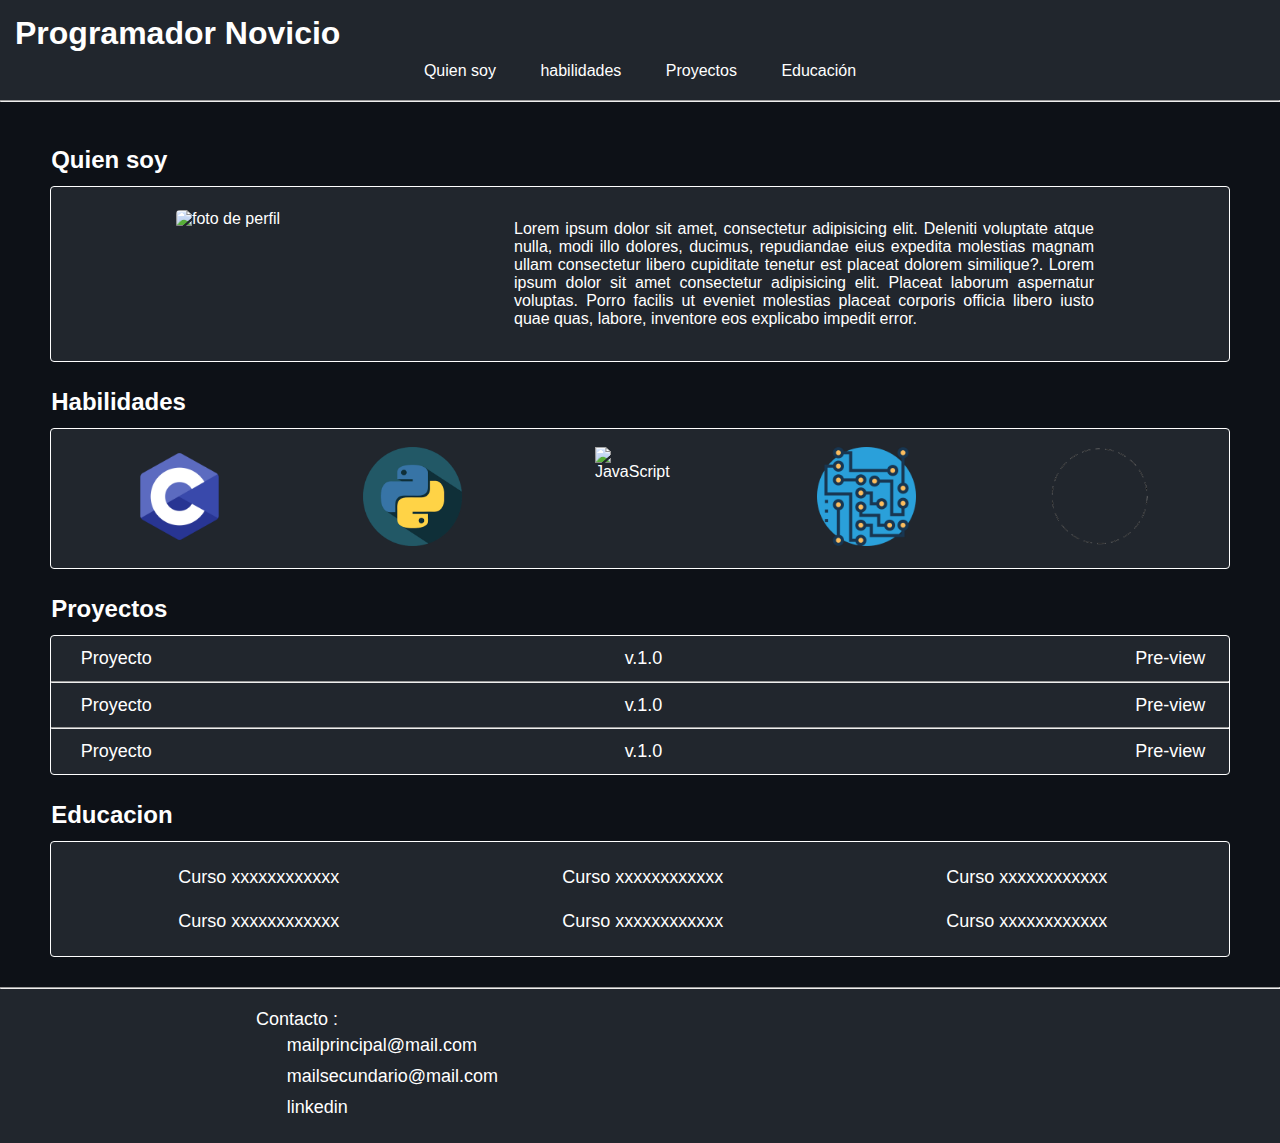
==== index.html @ 591843ff "segunda cargar pero sin la carpeta contenedora" ====
<!DOCTYPE html>
<html lang="en">
<head>
    <meta charset="UTF-8">
    <meta http-equiv="X-UA-Compatible" content="IE=edge">
    <meta name="viewport" content="width=device-width, initial-scale=1.0">
    <title>CV</title>
    <meta property="og:title" content="CV" />
    <meta property="og:type" content="profile" />
    <meta property="og:url" content="https://www.cv.com" />
    <meta property="og:image" content="Perfil.jpg" />
    <link rel="icon" href="html5.ico">
    <link rel="stylesheet" type="text/css" href="estilo.css">
    <script src="https://kit.fontawesome.com/2a7c3aae7a.js" crossorigin="anonymous"></script>
</head>
<body>
    <header>
        <div class="menu"><a href="#">menu</a></div>
        <div class="nav">
            <h1>Programador Novicio</h1>
            <!----------------- navegacion  --------------------->
            <nav>
                <ul>
                <center>
                    <li class="primero"><a href="#perfil">Quien soy</a></li>
                    <li><a href="#habilidades">habilidades</a></li>
                    <li><a href="#proyectos">Proyectos</a></li>
                    <li><a href="#educacion">Educación</a></li>
                </center>
                </ul>
            </nav>
        </div>
    </header>
    <hr>
    <main>
        <br>
        <!----------------- perfil  --------------------->
        <h2 id="perfil" >Quien soy</h2>
            <section class="perfil">
                <div>
                    <center><img  src="Perfil.jpg" alt="foto de perfil" title="No soy yo xD" ></center>
                </div>
                <div id="descripcion">
                    <p>Lorem ipsum dolor sit amet, consectetur adipisicing elit. Deleniti voluptate atque nulla,
                    modi illo dolores, ducimus, repudiandae eius expedita molestias magnam ullam consectetur
                    libero cupiditate tenetur est placeat dolorem similique?. Lorem ipsum dolor sit amet 
                    consectetur adipisicing elit. Placeat laborum aspernatur voluptas. Porro facilis ut eveniet
                    molestias placeat corporis officia libero iusto quae quas, labore, inventore eos explicabo
                    impedit error.
                    </p>
                </div>
            </section>
            <!----------------- Habilidades  --------------------->
        <h2 id="habilidades">Habilidades</h2>
        <div class="habilidades">
            <div><img src="c_logo.png" alt="Lenguaje C" id="c"></div>
            <div><img src="python_logo.png" alt="python"id="python"></div>
            <div><img src="JS_logo.png" alt="JavaScript" id="js"></div>
            <div><img src="electronica_logo.png" alt="electronica" id="electronica"></div>
            <div><img src="punteado.png" alt="Proximamente" id="punteado"></div>
        </div>
        <!----------------- Proyectos  --------------------->
        <h2 id="proyectos">Proyectos</h2>
        <div class="proyectos">
            <div class="subflexbox">
                <div ></i><i class="fa-solid fa-folder"></i><a href="#">Proyecto</a></div>
                <div id="centro"><p>v.1.0</p></div>
                <div><a id="preview" preview="1" href="#proyectos">Pre-view</a></div>
                <!------------  imagen pre-view 1  -------------->
                <div class="modal" >
                    <div class="modal-contenido">
                        <span class="modal-cerrar" preview="4">&times;</span>
                        <img src="Perfil.jpg" alt="poner algo despues" class="imgpreview">
                    </div>
                </div>
            </div>
            <hr>
            <div class="subflexbox">
                <div ></i><i class="fa-solid fa-folder"></i><a href="#">Proyecto</a></div>
                <div id="centro"><p>v.1.0</p></div>
                <div><a id="preview" preview="2" href="#proyectos">Pre-view</a></div>
                <!------------  imagen pre-view 2  -------------->
                <div class="modal">
                    <div class="modal-contenido">
                        <span class="modal-cerrar" preview="4">&times;</span>
                        <img src="Perfil.jpg" alt="poner algo despues">
                    </div>
                </div>
            </div>
            <hr>
            <div class="subflexbox">
                <div ></i><i class="fa-solid fa-folder"></i><a href="#">Proyecto</a></div>
                <div id="centro"><p>v.1.0</p></div>
                <div><a id="preview" preview="3" href="#proyectos">Pre-view</a></div>
                <!------------  imagen pre-view 3  -------------->
                <div class="modal">
                    <div class="modal-contenido">
                        <span class="modal-cerrar" preview="4">&times;</span>
                        <img src="Perfil.jpg" alt="poner algo despues">
                    </div>
                </div>
            </div>
        </div>
            <!----------------- Educacion  --------------------->
        <h2 id="educacion">Educacion</h2>
        <div class="educacion">
            <div><i class="fa-sharp fa-solid fa-graduation-cap"></i>
                Curso xxxxxxxxxxxx
            </div>
            <div><i class="fa-sharp fa-solid fa-graduation-cap"></i>
                Curso xxxxxxxxxxxx
            </div>
            <div><i class="fa-sharp fa-solid fa-graduation-cap"></i>
                Curso xxxxxxxxxxxx
            </div>
            <div><i class="fa-sharp fa-solid fa-graduation-cap"></i>
                Curso xxxxxxxxxxxx
            </div>
            <div><i class="fa-sharp fa-solid fa-graduation-cap"></i>
                Curso xxxxxxxxxxxx
            </div>
            <div><i class="fa-sharp fa-solid fa-graduation-cap"></i>
                Curso xxxxxxxxxxxx
            </div>
        </div>
    </main>
    <hr>
    <footer>
        <!----------------- pie de pagina  --------------------->
        <ul class="footer"><p>Contacto :</p>
            <li><a href="#">mailprincipal@mail.com</a></li>
            <li><a href="#">mailsecundario@mail.com</a></li>
            <li><a href="#">linkedin</a></li>
        </ul>
    </footer>
    <script src="script.js"></script>
</body>

</html>
---- estilo.css ----
/*
selector 
{
    propiedad: valor
}
*/
*{
    padding: 0;
    margin: 0;
}

body{

    background-color: #0d1117;
    color: #ffffff;
    font-family: -apple-system,BlinkMacSystemFont,"Segoe UI",Helvetica,Arial,sans-serif,"Apple Color Emoji","Segoe UI Emoji";
}

header{

    background: #21262d;
    clear: both;
    content: ' ';
    width: 100%;
    display: table;

}

.nav{

    margin: 15px;
    margin-bottom: 20px;
}

h1{

    margin-bottom: 10px;

}

nav{

    margin-top: 10px;
    display: flex;
    flex-direction: row;
    justify-content: center;

}

nav ul li{

    align-content: center;
    list-style: none;
    margin: 20px;
    padding: 12px 0;
    display: inline;
    position: relative;

}

nav ul li a{
    
    text-decoration: none;
    color: #ffffff;

}

/* animacion de la barra de navegacion */
nav ul li a::before {

    display: inline;
    content: '';
    width: 0%;
    background: #444;
    height: 5px;
    bottom:0;
    position: absolute;
    transition: width 0.2s;
}

nav ul li a:hover::before {
width: 100%;
}
/* menu oculto */
.menu{
    display: none;
    
}

h2{
    
    padding: 0;
    display: flex ;
    width: 92%;
    max-width: 1340px;
    margin: auto;
    margin-top: 2%;
    margin-bottom: 10px;
}
.perfil{

    border: 1px solid;
    border-radius: 4px;
    background: #21262d;
    padding: 1%;
    display: flex ;
    flex-flow: row wrap;
    justify-content: space-around;
    width: 90%;
    max-width: 1300px;
    margin: auto;
    margin-top: 1%;
    margin-bottom: 1%;
    
}

@media only screen and (max-width: 700px) {

    

    h1{
        margin: 10px;
        border-bottom:1px #ffffff;
    }

    header{
        position: fixed;
        border-bottom: 2px solid #ffffff;
        
    }
    
    nav {
        background: #21262d;
        width: 80%;
        height: 100%;
        margin: 0;
        position: fixed; 
        border-right: 1px solid #ffffff;
        margin-top: 0;
        display: block;
        flex-direction: row;
        justify-content: center;
        left: -100%;
    }

    .primero{
        border-top: 2px solid #ffffff;
    }
    .nav{
        margin: 0;
    }
    nav ul li {
        font-size:large;
        display: block;
        float: none;
        border-bottom: 1px solid #ffffff;
        margin: 0;
        padding: 20px  0 20px 0;
    }

    .menu{
        display: block;
        float: right;
        padding: 10% 5% 10% 5%;
    }
    .menu a{
        font-size: x-large;
        text-decoration: none;
        color: #ffffff;
        font-family: -apple-system,BlinkMacSystemFont,"Segoe UI",Helvetica,Arial,sans-serif,"Apple Color Emoji","Segoe UI Emoji";
    }

    nav ul li a::before {
        display: none;
    }
    .perfil{
        margin-top: 17%;
    }
}


#foto_de_perfil{

    background-color: #21262d;  /* Quitarlo si no lo necesito */ 
}

section div img {

    border-radius: 4px;
    width: 90%;
    max-width: 350px;
    margin: 10px;

}

#descripcion{

    border: 10px solid #21262d;
    background-color: #21262d;
    width: 90%;
    max-width: 600px;
    padding: 0;

}
section div p {

    margin: 10px;
    text-align: justify;

}

.habilidades{

    border: 1px solid;
    border-radius: 4px;
    background: #21262d;
    padding: 1%;
    display: flex ;
    flex-flow: row wrap;
    justify-content: space-around;
    width: 90%;
    max-width: 1300px;
    margin: auto;
    margin-top: 1%;
    margin-bottom: 1%;
}
#c{
    margin: 5px;
    width: 90%;
    max-width: 100px;
}
#python{
    margin: 5px;
    width: 90%;
    max-width: 100px;
}
#js{
    margin: 5px;
    width: 90%;
    max-width: 90px;
}
#electronica{

    margin: 5px;
    width: 90%;
    max-width: 100px;

}
#punteado{

    margin: 5px;
    width: 90%;
    max-width: 100px ;
}
.proyectos{

    border: 1px solid;
    border-radius: 4px;
    background: #21262d;
    padding: 0;
    display: flex ;
    flex-flow: column;
    width: 92%;
    max-width: 1332px;
    margin: auto;
    margin-top: 1%;
    margin-bottom: 1%;
}

.subflexbox{
    
    padding: 0;
    display: flex ;
    flex-flow: row;
    justify-content:space-around;
    width: 96%;
    max-width: 1500px;
    margin: 2%;
    margin-top: 1%;
    margin-bottom: 1%;
}

#centro{

    margin: auto;
}

.proyectos div a {

    font-size: 18px;
    text-decoration: none;
    color: #ffffff;
}

.proyectos div i {

    margin-right: 6px;
}
.proyectos div p{
    font-size: 18px;
}
/* imagenes Pre-view*/
.modal {
    display: none;
    position: fixed;
    z-index: 1;
    left: 0;
    top: 0;
    width: 100%;
    height: 100%;
    overflow: auto;
    background-color: rgba(0, 0, 0, 0.5);

}
.modal-contenido {

    margin: 50px auto ; /* centrar vertical y horizontalmente */
    padding: 40px 20px 20px 20px;

    width: 80%;
    max-width: 800px; /* ancho máximo */
    position: relative;
}

.modal-cerrar {

    position: absolute;
    top: 0;
    right: 0;
    color: #aaa;
    font-size: 30px;
    font-weight: bold;
    cursor: pointer;
}

.imgpreview{
    border:10px solid #ffffff;
    width: 100%;
    object-fit: cover;
}

.educacion{

    border: 1px solid;
    border-radius: 4px;
    background: #21262d;
    padding: 1%;
    display: flex ;
    flex-flow: row wrap;
    justify-content: space-around;
    width: 90%;
    max-width: 1300px;
    margin: auto;
    margin-top: 1%;
    margin-bottom: 30px;
}

.educacion div{

    font-size: 18px;
    margin-right: 9%;
    margin-left: 9%;
    margin-top: 1%;
    margin-bottom: 1%;
}

.educacion div i{
    
    margin-right: 5.5px;

}

footer{
    
    
    font-size: 18px;
    background: #21262d;
    

}

.footer{
    
    display: flex;
    flex-direction: column;
    padding-top: 20px;
    padding-bottom: 20px;
    margin-left: 20%;
}

footer li{

    list-style: none;
    margin-left: 3%;
    padding: 5px 0;


}
footer a{

    text-decoration: none;
    color: #ffffff;

}
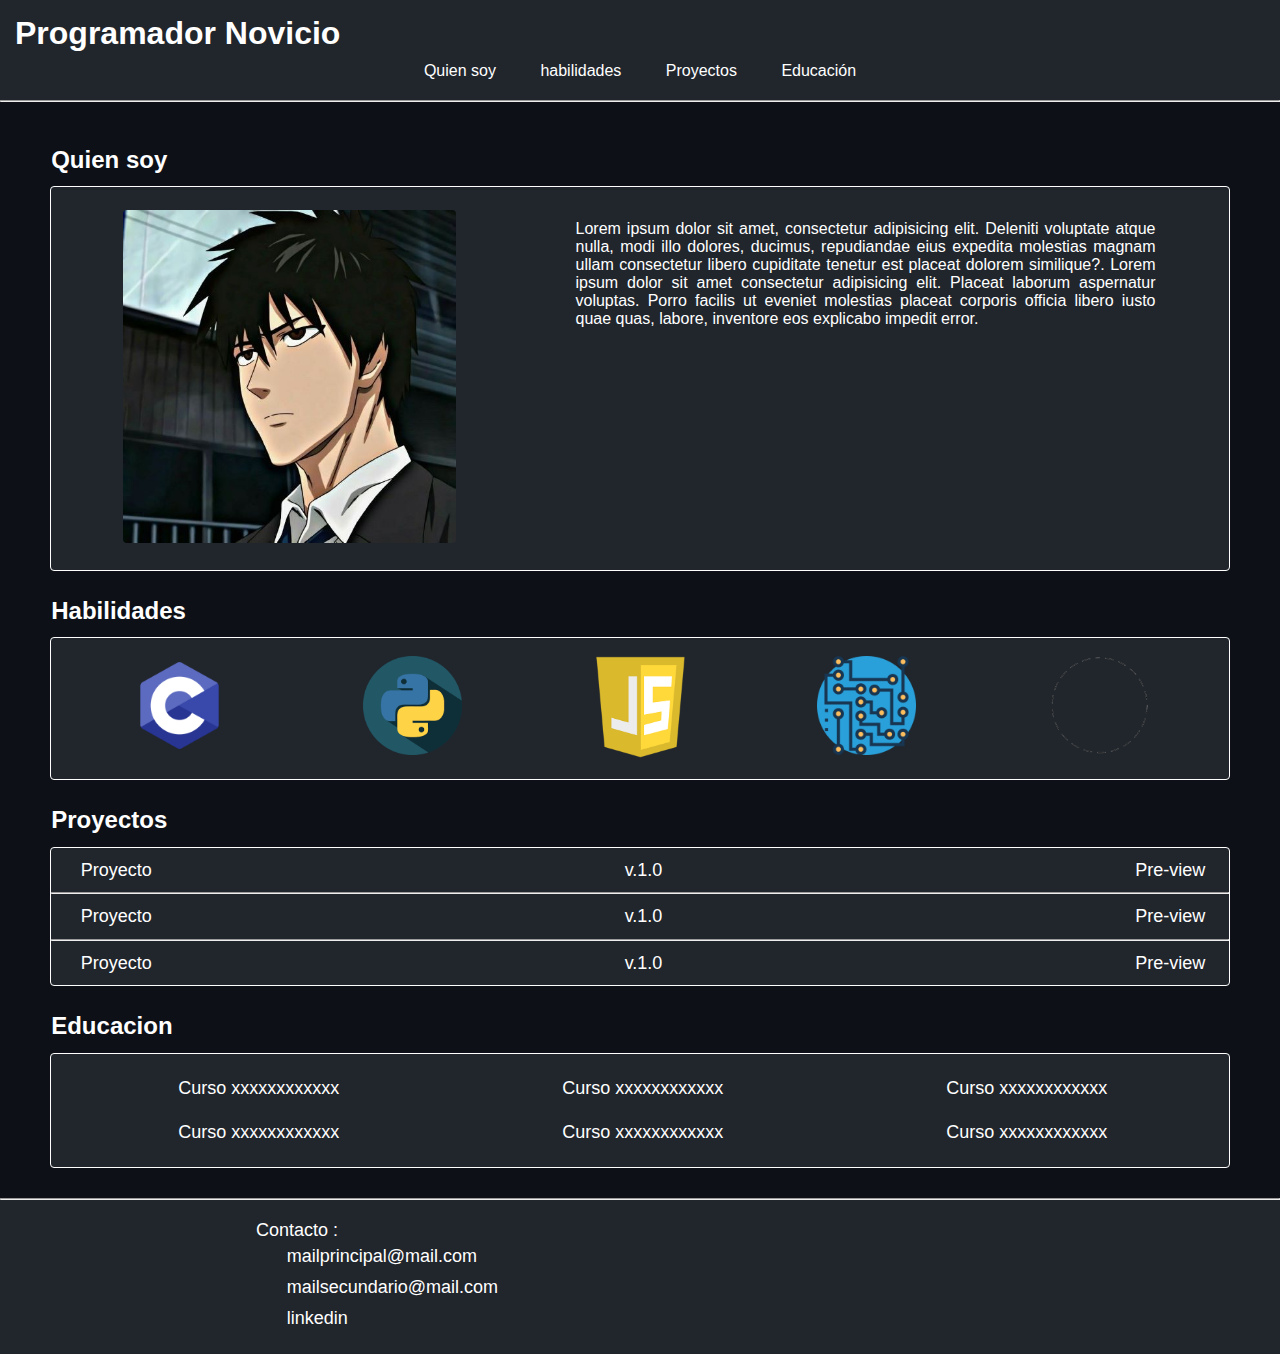
==== commit 0550d597: "HTML con open Graph completo" ====
--- a/index.html
+++ b/index.html
@@ -1,17 +1,27 @@
 <!DOCTYPE html>
 <html lang="en">
 <head>
+    <link rel="icon" href="html5.ico">
+    <link rel="stylesheet" type="text/css" href="estilo.css">
+    <!-- HTML Meta Tags -->
+    <title>CV</title>
+    <meta name="description" content="Soy Nicolas Laterra Programador web">
     <meta charset="UTF-8">
     <meta http-equiv="X-UA-Compatible" content="IE=edge">
     <meta name="viewport" content="width=device-width, initial-scale=1.0">
-    <title>CV</title>
-    <meta property="og:title" content="CV" />
+    <!-- Facebook Meta Tags -->
+    <meta property="og:url" content="https://laterayo.github.io/CvWeb/">
     <meta property="og:type" content="profile" />
-    <meta property="og:url" content="https://www.cv.com" />
-    <meta property="og:image" content="Perfil.jpg" />
-    <link rel="icon" href="html5.ico">
-    <link rel="stylesheet" type="text/css" href="estilo.css">
-    <script src="https://kit.fontawesome.com/2a7c3aae7a.js" crossorigin="anonymous"></script>
+    <meta property="og:title" content="CV">
+    <meta property="og:description" content="Soy Nicolas Laterra Programador web">
+    <meta property="og:image" content="https://laterayo.github.ioPerfil.jpg">
+    <!-- Twitter Meta Tags -->
+    <meta name="twitter:card" content="summary_large_image">
+    <meta property="twitter:domain" content="laterayo.github.io">
+    <meta property="twitter:url" content="https://laterayo.github.io/CvWeb/">
+    <meta name="twitter:title" content="CV">
+    <meta name="twitter:description" content="Soy Nicolas Laterra Programador web">
+    <meta name="twitter:image" content="https://laterayo.github.ioPerfil.jpg">
 </head>
 <body>
     <header>
@@ -133,7 +143,7 @@
             <li><a href="#">linkedin</a></li>
         </ul>
     </footer>
-    <script src="script.js"></script>
+    <script src="script.js" src="https://kit.fontawesome.com/2a7c3aae7a.js" crossorigin="anonymous"></script>
 </body>
 
 </html>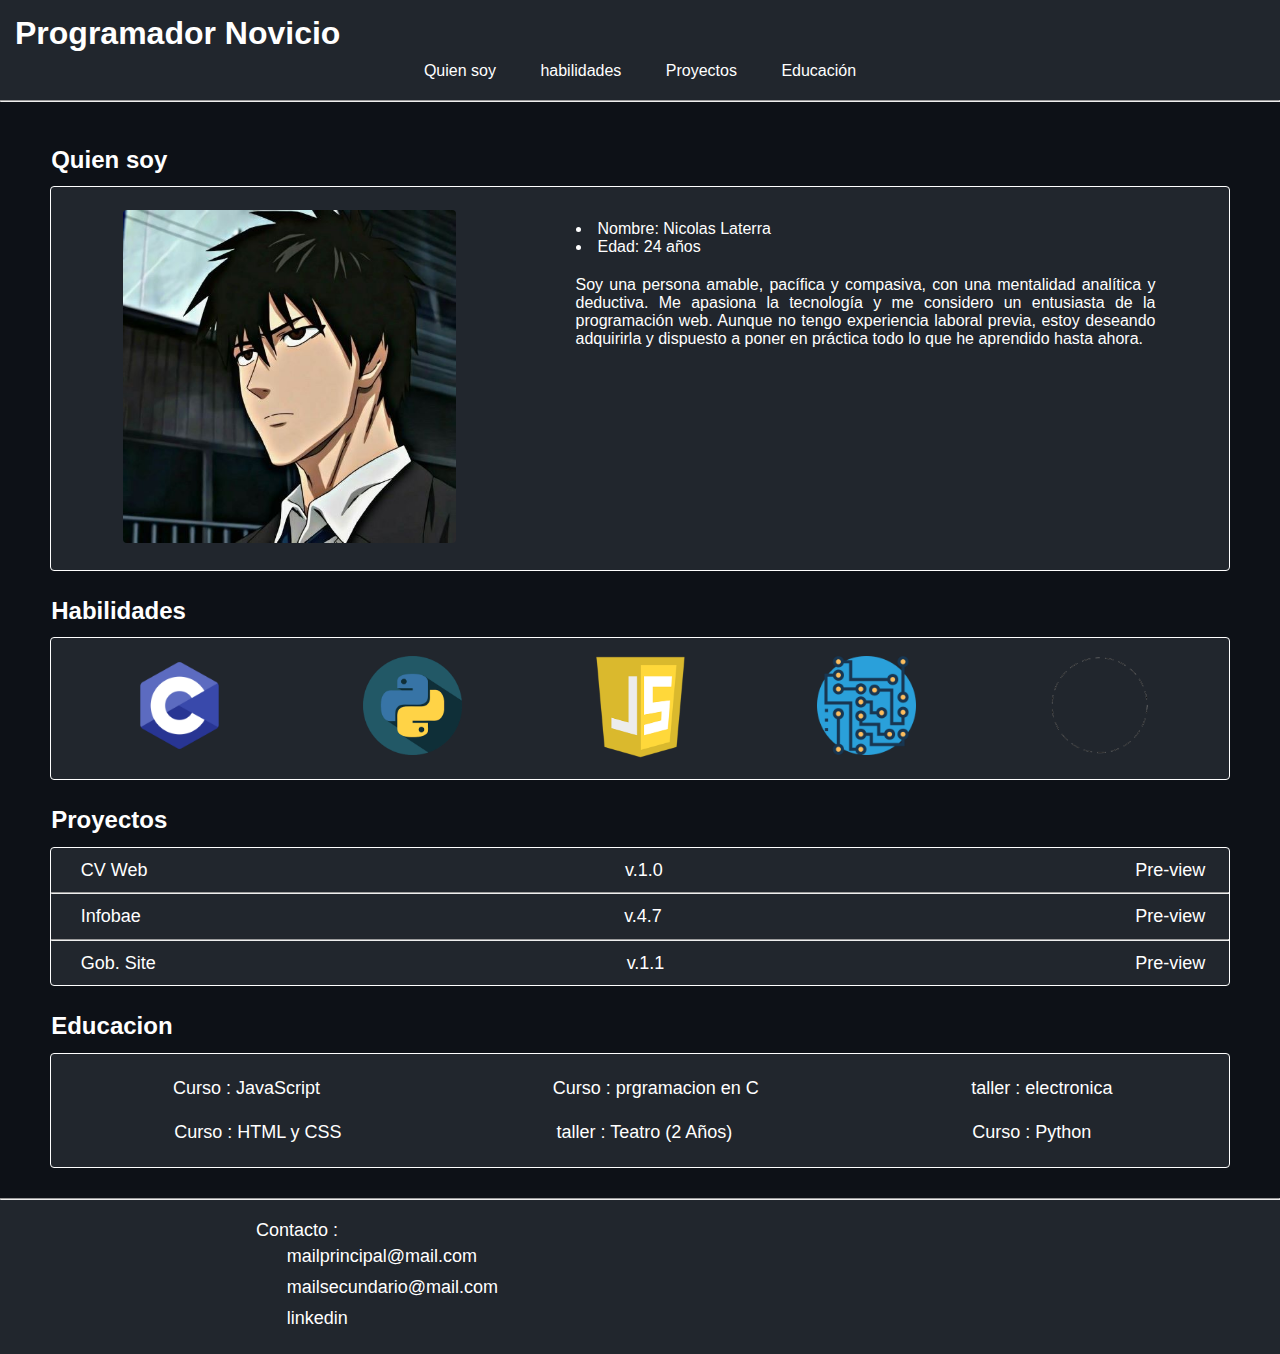
==== commit cd4c6535: "actualización" ====
--- a/index.html
+++ b/index.html
@@ -14,14 +14,14 @@
     <meta property="og:type" content="profile" />
     <meta property="og:title" content="CV">
     <meta property="og:description" content="Soy Nicolas Laterra Programador web">
-    <meta property="og:image" content="https://laterayo.github.ioPerfil.jpg">
+    <meta property="og:image" content="https://raw.githubusercontent.com/LateRayo/CvWeb/main/Perfil.jpg">
     <!-- Twitter Meta Tags -->
     <meta name="twitter:card" content="summary_large_image">
     <meta property="twitter:domain" content="laterayo.github.io">
     <meta property="twitter:url" content="https://laterayo.github.io/CvWeb/">
     <meta name="twitter:title" content="CV">
     <meta name="twitter:description" content="Soy Nicolas Laterra Programador web">
-    <meta name="twitter:image" content="https://laterayo.github.ioPerfil.jpg">
+    <meta name="twitter:image" content="https://raw.githubusercontent.com/LateRayo/CvWeb/main/Perfil.jpg">
 </head>
 <body>
     <header>
@@ -51,12 +51,16 @@
                     <center><img  src="Perfil.jpg" alt="foto de perfil" title="No soy yo xD" ></center>
                 </div>
                 <div id="descripcion">
-                    <p>Lorem ipsum dolor sit amet, consectetur adipisicing elit. Deleniti voluptate atque nulla,
-                    modi illo dolores, ducimus, repudiandae eius expedita molestias magnam ullam consectetur
-                    libero cupiditate tenetur est placeat dolorem similique?. Lorem ipsum dolor sit amet 
-                    consectetur adipisicing elit. Placeat laborum aspernatur voluptas. Porro facilis ut eveniet
-                    molestias placeat corporis officia libero iusto quae quas, labore, inventore eos explicabo
-                    impedit error.
+                    <div>
+                        <ul class="EdadyNombre">
+                            <li>Nombre: Nicolas Laterra </li>
+                            <li class="Edad">Edad: 21 años</li>
+                        </ul>
+                    </div>
+                    <p>
+                    Soy una persona amable, pacífica y compasiva, con una mentalidad analítica y deductiva. 
+                    Me apasiona la tecnología y me considero un entusiasta de la programación web. 
+                    Aunque no tengo experiencia laboral previa, estoy deseando adquirirla y dispuesto a poner en práctica todo lo que he aprendido hasta ahora.
                     </p>
                 </div>
             </section>
@@ -73,40 +77,40 @@
         <h2 id="proyectos">Proyectos</h2>
         <div class="proyectos">
             <div class="subflexbox">
-                <div ></i><i class="fa-solid fa-folder"></i><a href="#">Proyecto</a></div>
+                <div ></i><i class="fa-solid fa-folder"></i><a href="#">CV Web&nbsp;</a></div>
                 <div id="centro"><p>v.1.0</p></div>
                 <div><a id="preview" preview="1" href="#proyectos">Pre-view</a></div>
                 <!------------  imagen pre-view 1  -------------->
-                <div class="modal" >
+                <div class="modal1" >
                     <div class="modal-contenido">
                         <span class="modal-cerrar" preview="4">&times;</span>
-                        <img src="Perfil.jpg" alt="poner algo despues" class="imgpreview">
+                        <img src="Perfil.jpg" alt="perfil" class="imgpreview">
                     </div>
                 </div>
             </div>
             <hr>
             <div class="subflexbox">
-                <div ></i><i class="fa-solid fa-folder"></i><a href="#">Proyecto</a></div>
-                <div id="centro"><p>v.1.0</p></div>
+                <div ></i><i class="fa-solid fa-folder"></i><a href="#">Infobae&nbsp;&nbsp; </a></div>
+                <div id="centro"><p>v.4.7</p></div>
                 <div><a id="preview" preview="2" href="#proyectos">Pre-view</a></div>
                 <!------------  imagen pre-view 2  -------------->
-                <div class="modal">
+                <div class="modal2">
                     <div class="modal-contenido">
                         <span class="modal-cerrar" preview="4">&times;</span>
-                        <img src="Perfil.jpg" alt="poner algo despues">
+                        <img src="proyecto2.png" alt="pagina de Infobae" class="imgpreview">
                     </div>
                 </div>
             </div>
             <hr>
             <div class="subflexbox">
-                <div ></i><i class="fa-solid fa-folder"></i><a href="#">Proyecto</a></div>
-                <div id="centro"><p>v.1.0</p></div>
+                <div ></i><i class="fa-solid fa-folder"></i><a href="#">Gob. Site </a></div>
+                <div id="centro"><p>v.1.1</p></div>
                 <div><a id="preview" preview="3" href="#proyectos">Pre-view</a></div>
                 <!------------  imagen pre-view 3  -------------->
-                <div class="modal">
+                <div class="modal3">
                     <div class="modal-contenido">
                         <span class="modal-cerrar" preview="4">&times;</span>
-                        <img src="Perfil.jpg" alt="poner algo despues">
+                        <img src="proyecto1.png" alt="pagina del gobierno" class="imgpreview">
                     </div>
                 </div>
             </div>
@@ -114,23 +118,23 @@
             <!----------------- Educacion  --------------------->
         <h2 id="educacion">Educacion</h2>
         <div class="educacion">
-            <div><i class="fa-sharp fa-solid fa-graduation-cap"></i>
-                Curso xxxxxxxxxxxx
+            <div class="izquierda"><i class="fa-sharp fa-solid fa-graduation-cap"></i>
+                Curso : JavaScript &nbsp;&nbsp;&nbsp;
             </div>
             <div><i class="fa-sharp fa-solid fa-graduation-cap"></i>
-                Curso xxxxxxxxxxxx
+                Curso : prgramacion en C 
             </div>
             <div><i class="fa-sharp fa-solid fa-graduation-cap"></i>
-                Curso xxxxxxxxxxxx
+                taller : electronica 
+            </div>
+            <div class="izquierda" ><i class="fa-sharp fa-solid fa-graduation-cap"></i>
+                Curso : HTML y CSS
             </div>
             <div><i class="fa-sharp fa-solid fa-graduation-cap"></i>
-                Curso xxxxxxxxxxxx
+                taller : Teatro (2 Años)&nbsp;&nbsp;&nbsp;&nbsp;&nbsp;
             </div>
             <div><i class="fa-sharp fa-solid fa-graduation-cap"></i>
-                Curso xxxxxxxxxxxx
-            </div>
-            <div><i class="fa-sharp fa-solid fa-graduation-cap"></i>
-                Curso xxxxxxxxxxxx
+                Curso : Python &nbsp;&nbsp;&nbsp;
             </div>
         </div>
     </main>
@@ -143,7 +147,8 @@
             <li><a href="#">linkedin</a></li>
         </ul>
     </footer>
-    <script src="script.js" src="https://kit.fontawesome.com/2a7c3aae7a.js" crossorigin="anonymous"></script>
+    <script src="https://kit.fontawesome.com/2a7c3aae7a.js" crossorigin="anonymous"></script>
+    <script src="script.js"></script>
 </body>
 
 </html>--- a/estilo.css
+++ b/estilo.css
@@ -35,8 +35,9 @@
 h1{
 
     margin-bottom: 10px;
-
-}
+}
+
+
 
 nav{
 
@@ -79,10 +80,12 @@
 }
 
 nav ul li a:hover::before {
-width: 100%;
-}
+    width: 100%;
+}
+
 /* menu oculto */
 .menu{
+
     display: none;
     
 }
@@ -97,6 +100,7 @@
     margin-top: 2%;
     margin-bottom: 10px;
 }
+
 .perfil{
 
     border: 1px solid;
@@ -111,7 +115,12 @@
     margin: auto;
     margin-top: 1%;
     margin-bottom: 1%;
-    
+}
+
+.EdadyNombre{
+
+    list-style-position: inside ;
+    padding: 10px;
 }
 
 @media only screen and (max-width: 700px) {
@@ -225,20 +234,26 @@
     margin-bottom: 1%;
 }
 #c{
+
     margin: 5px;
     width: 90%;
     max-width: 100px;
 }
+
 #python{
+
     margin: 5px;
     width: 90%;
     max-width: 100px;
 }
+
 #js{
+
     margin: 5px;
     width: 90%;
     max-width: 90px;
 }
+
 #electronica{
 
     margin: 5px;
@@ -246,12 +261,14 @@
     max-width: 100px;
 
 }
+
 #punteado{
 
     margin: 5px;
     width: 90%;
     max-width: 100px ;
 }
+
 .proyectos{
 
     border: 1px solid;
@@ -296,11 +313,14 @@
 
     margin-right: 6px;
 }
+
 .proyectos div p{
+
     font-size: 18px;
 }
+
 /* imagenes Pre-view*/
-.modal {
+.modal1, .modal2 ,.modal3 {
     display: none;
     position: fixed;
     z-index: 1;
@@ -316,7 +336,6 @@
 
     margin: 50px auto ; /* centrar vertical y horizontalmente */
     padding: 40px 20px 20px 20px;
-
     width: 80%;
     max-width: 800px; /* ancho máximo */
     position: relative;
@@ -334,7 +353,8 @@
 }
 
 .imgpreview{
-    border:10px solid #ffffff;
+
+    border:10px solid #c2c1c1;
     width: 100%;
     object-fit: cover;
 }
@@ -357,12 +377,14 @@
 
 .educacion div{
 
+    
     font-size: 18px;
-    margin-right: 9%;
-    margin-left: 9%;
+    margin-right: 8%;
+    margin-left: 8%;
     margin-top: 1%;
     margin-bottom: 1%;
 }
+
 
 .educacion div i{
     
@@ -394,7 +416,6 @@
     margin-left: 3%;
     padding: 5px 0;
 
-
 }
 footer a{
 
